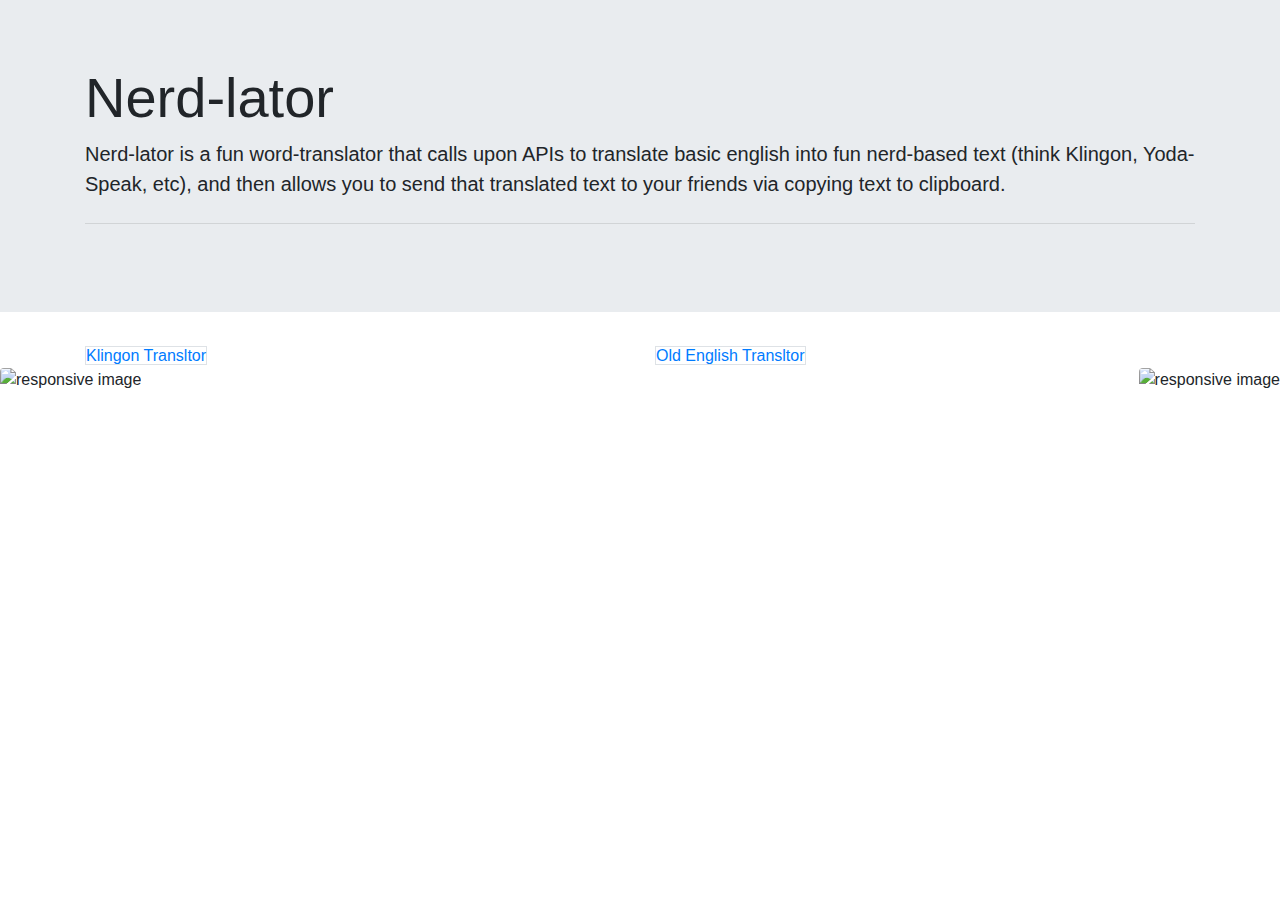
==== index.html @ b60d8e72 "Merge pull request #13 from Rhardin94/Back-end" ====
<!doctype html>
<html lang="en">
  <head>
    <!-- Required meta tags -->
    <meta charset="utf-8">
    <meta name="viewport" content="width=device-width, initial-scale=1, shrink-to-fit=no">

    <!-- Bootstrap CSS -->
    <link rel="stylesheet" href="https://stackpath.bootstrapcdn.com/bootstrap/4.3.1/css/bootstrap.min.css" integrity="sha384-ggOyR0iXCbMQv3Xipma34MD+dH/1fQ784/j6cY/iJTQUOhcWr7x9JvoRxT2MZw1T" crossorigin="anonymous">

    <title>Nerd-lator!</title>
  </head>
  <body>
    <div class="jumbotron jumbotron-fluid">
        <div class="container">
        <h1 class="display-4">Nerd-lator</h1>
        <p class="lead">Nerd-lator is a fun word-translator that calls upon APIs to translate basic english into fun nerd-based text (think Klingon, Yoda-Speak, etc), and then allows you to send that translated text to your friends via copying text to clipboard.</p>
        <hr class="my-4">
        </div>
    </div>

    <div class="container">
        <div class="row">
            <div class="col">
                <a href="klingon.html"><span class="border border-ligh">Klingon Transltor</span></a>
            </div>
            <div class="col">
                <a href="Old-English.html"><span class="border border-ligh">Old English Transltor</span></a>
            </div>
        </div>
    </div>

    <img src="https://i.etsystatic.com/6027615/r/il/fafacd/1409442713/il_570xN.1409442713_5sx2.jpg" class="rounded float-left" alt="responsive image">
    <img src="https://upload.wikimedia.org/wikipedia/commons/thumb/4/4e/Helmeted_Medieval_Knight_or_Soldier_%281%29.JPG/220px-Helmeted_Medieval_Knight_or_Soldier_%281%29.JPG" class="rounded float-right" alt="responsive image">


    <!-- Optional JavaScript -->
    <!-- jQuery first, then Popper.js, then Bootstrap JS -->
    <script src="https://code.jquery.com/jquery-3.3.1.slim.min.js" integrity="sha384-q8i/X+965DzO0rT7abK41JStQIAqVgRVzpbzo5smXKp4YfRvH+8abtTE1Pi6jizo" crossorigin="anonymous"></script>
    <script src="https://cdnjs.cloudflare.com/ajax/libs/popper.js/1.14.7/umd/popper.min.js" integrity="sha384-UO2eT0CpHqdSJQ6hJty5KVphtPhzWj9WO1clHTMGa3JDZwrnQq4sF86dIHNDz0W1" crossorigin="anonymous"></script>
    <script src="https://stackpath.bootstrapcdn.com/bootstrap/4.3.1/js/bootstrap.min.js" integrity="sha384-JjSmVgyd0p3pXB1rRibZUAYoIIy6OrQ6VrjIEaFf/nJGzIxFDsf4x0xIM+B07jRM" crossorigin="anonymous"></script>
  </body>
</html>
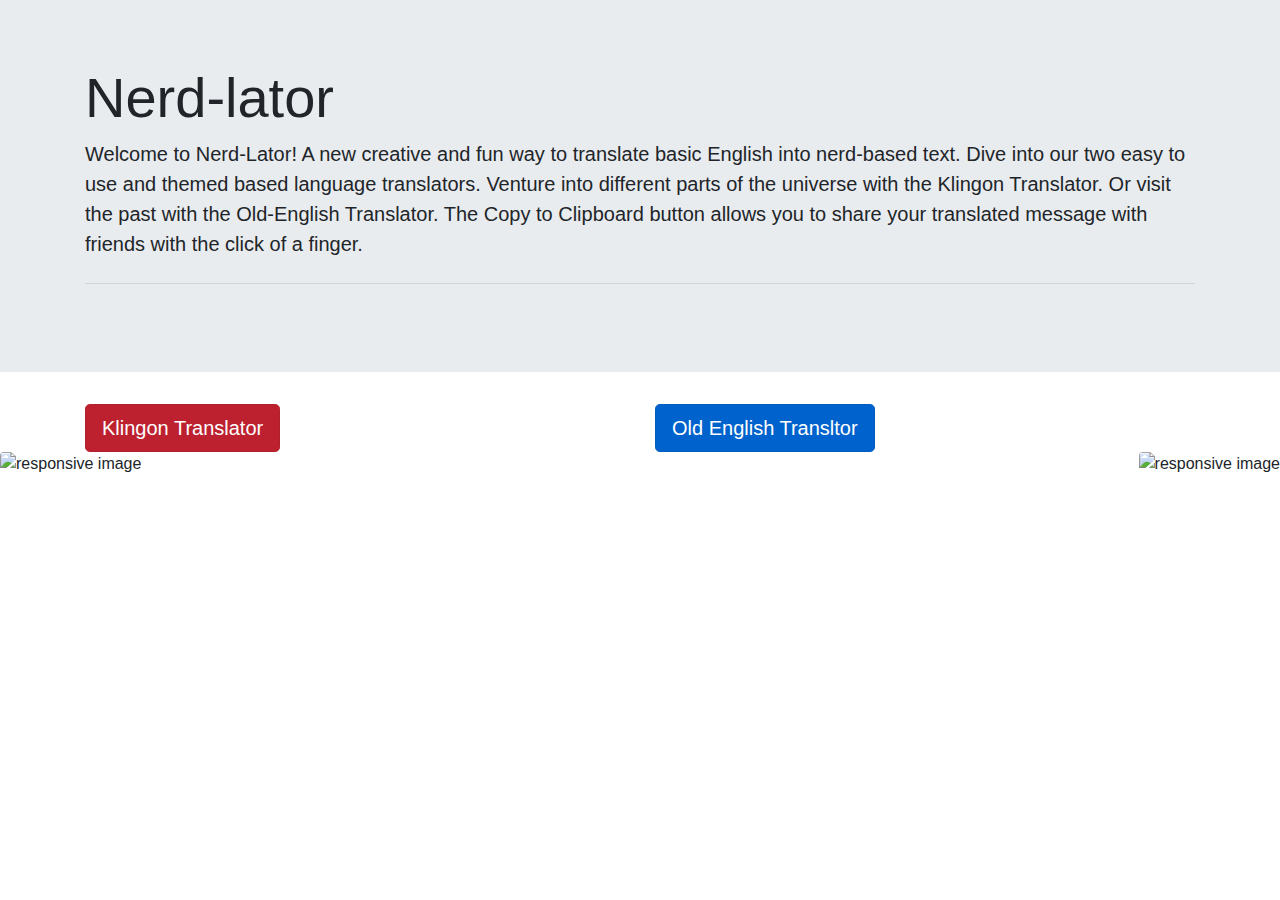
==== commit 52064806: "styling and css changes" ====
--- a/index.html
+++ b/index.html
@@ -4,7 +4,8 @@
     <!-- Required meta tags -->
     <meta charset="utf-8">
     <meta name="viewport" content="width=device-width, initial-scale=1, shrink-to-fit=no">
-
+    <!--Normalize.css-->
+    <link rel="stylesheet" href="css/normalize.css">
     <!-- Bootstrap CSS -->
     <link rel="stylesheet" href="https://stackpath.bootstrapcdn.com/bootstrap/4.3.1/css/bootstrap.min.css" integrity="sha384-ggOyR0iXCbMQv3Xipma34MD+dH/1fQ784/j6cY/iJTQUOhcWr7x9JvoRxT2MZw1T" crossorigin="anonymous">
 
@@ -14,7 +15,7 @@
     <div class="jumbotron jumbotron-fluid">
         <div class="container">
         <h1 class="display-4">Nerd-lator</h1>
-        <p class="lead">Nerd-lator is a fun word-translator that calls upon APIs to translate basic english into fun nerd-based text (think Klingon, Yoda-Speak, etc), and then allows you to send that translated text to your friends via copying text to clipboard.</p>
+        <p class="lead">Welcome to Nerd-Lator! A new creative and fun way to translate basic English into nerd-based text. Dive into our two easy to use and themed based language translators. Venture into different parts of the universe with the Klingon Translator. Or visit the past with the Old-English Translator. The Copy to Clipboard button allows you to share your translated message with friends with the click of a finger.</p>
         <hr class="my-4">
         </div>
     </div>
@@ -22,10 +23,10 @@
     <div class="container">
         <div class="row">
             <div class="col">
-                <a href="klingon.html"><span class="border border-ligh">Klingon Transltor</span></a>
+              <a href="klingon.html" class="btn btn-danger btn-lg active" role="button" aria-pressed="true">Klingon Translator</a>
             </div>
             <div class="col">
-                <a href="Old-English.html"><span class="border border-ligh">Old English Transltor</span></a>
+              <a href="Old-English.html" class="btn btn-primary btn-lg active" role="button" aria-pressed="true">Old English Transltor</a>
             </div>
         </div>
     </div>
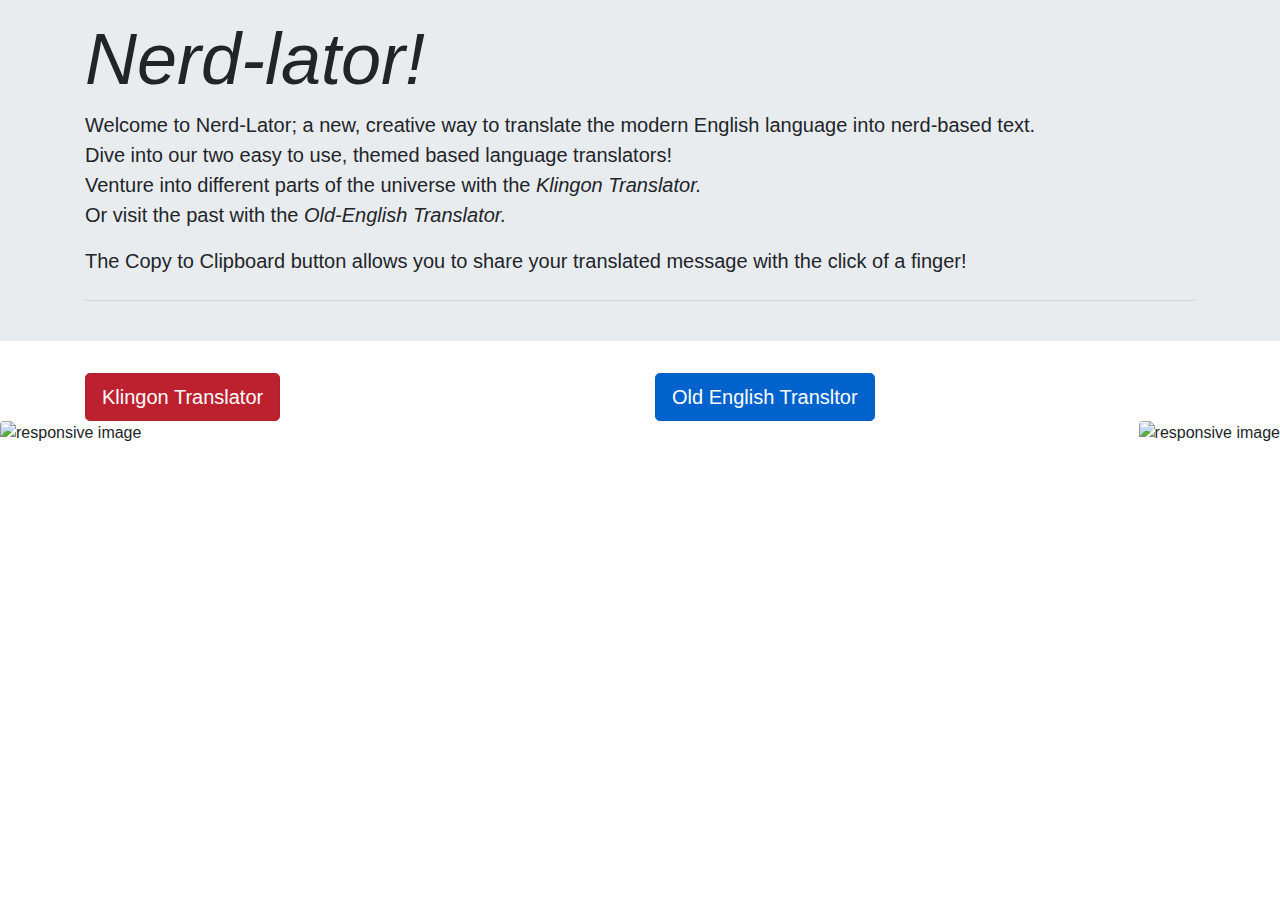
==== commit ef7b9272: "close to final" ====
--- a/index.html
+++ b/index.html
@@ -8,18 +8,18 @@
     <link rel="stylesheet" href="css/normalize.css">
     <!-- Bootstrap CSS -->
     <link rel="stylesheet" href="https://stackpath.bootstrapcdn.com/bootstrap/4.3.1/css/bootstrap.min.css" integrity="sha384-ggOyR0iXCbMQv3Xipma34MD+dH/1fQ784/j6cY/iJTQUOhcWr7x9JvoRxT2MZw1T" crossorigin="anonymous">
-
     <title>Nerd-lator!</title>
   </head>
+  <!--<body style="background-image:url('assets/images/index-background.jpg');background-repeat: no-repeat;">-->
   <body>
-    <div class="jumbotron jumbotron-fluid">
+    <div class="jumbotron jumbotron-fluid p-3">
         <div class="container">
-        <h1 class="display-4">Nerd-lator</h1>
-        <p class="lead">Welcome to Nerd-Lator! A new creative and fun way to translate basic English into nerd-based text. Dive into our two easy to use and themed based language translators. Venture into different parts of the universe with the Klingon Translator. Or visit the past with the Old-English Translator. The Copy to Clipboard button allows you to share your translated message with friends with the click of a finger.</p>
+        <h1 class="display-3"><strong><em>Nerd-lator!</em></strong></h1>
+        <p class="lead">Welcome to Nerd-Lator; a new, creative way to translate the modern English language into nerd-based text.<br> Dive into our two easy to use, themed based language translators!<br> <strong>Venture into different parts of the universe with the <em>Klingon Translator.</em></strong> <br> <strong>Or visit the past with the <em>Old-English Translator.</em></strong></p>
+        <p class="lead">The Copy to Clipboard button allows you to share your translated message with the click of a finger!</p>
         <hr class="my-4">
         </div>
     </div>
-
     <div class="container">
         <div class="row">
             <div class="col">
@@ -30,11 +30,8 @@
             </div>
         </div>
     </div>
-
     <img src="https://i.etsystatic.com/6027615/r/il/fafacd/1409442713/il_570xN.1409442713_5sx2.jpg" class="rounded float-left" alt="responsive image">
     <img src="https://upload.wikimedia.org/wikipedia/commons/thumb/4/4e/Helmeted_Medieval_Knight_or_Soldier_%281%29.JPG/220px-Helmeted_Medieval_Knight_or_Soldier_%281%29.JPG" class="rounded float-right" alt="responsive image">
-
-
     <!-- Optional JavaScript -->
     <!-- jQuery first, then Popper.js, then Bootstrap JS -->
     <script src="https://code.jquery.com/jquery-3.3.1.slim.min.js" integrity="sha384-q8i/X+965DzO0rT7abK41JStQIAqVgRVzpbzo5smXKp4YfRvH+8abtTE1Pi6jizo" crossorigin="anonymous"></script>
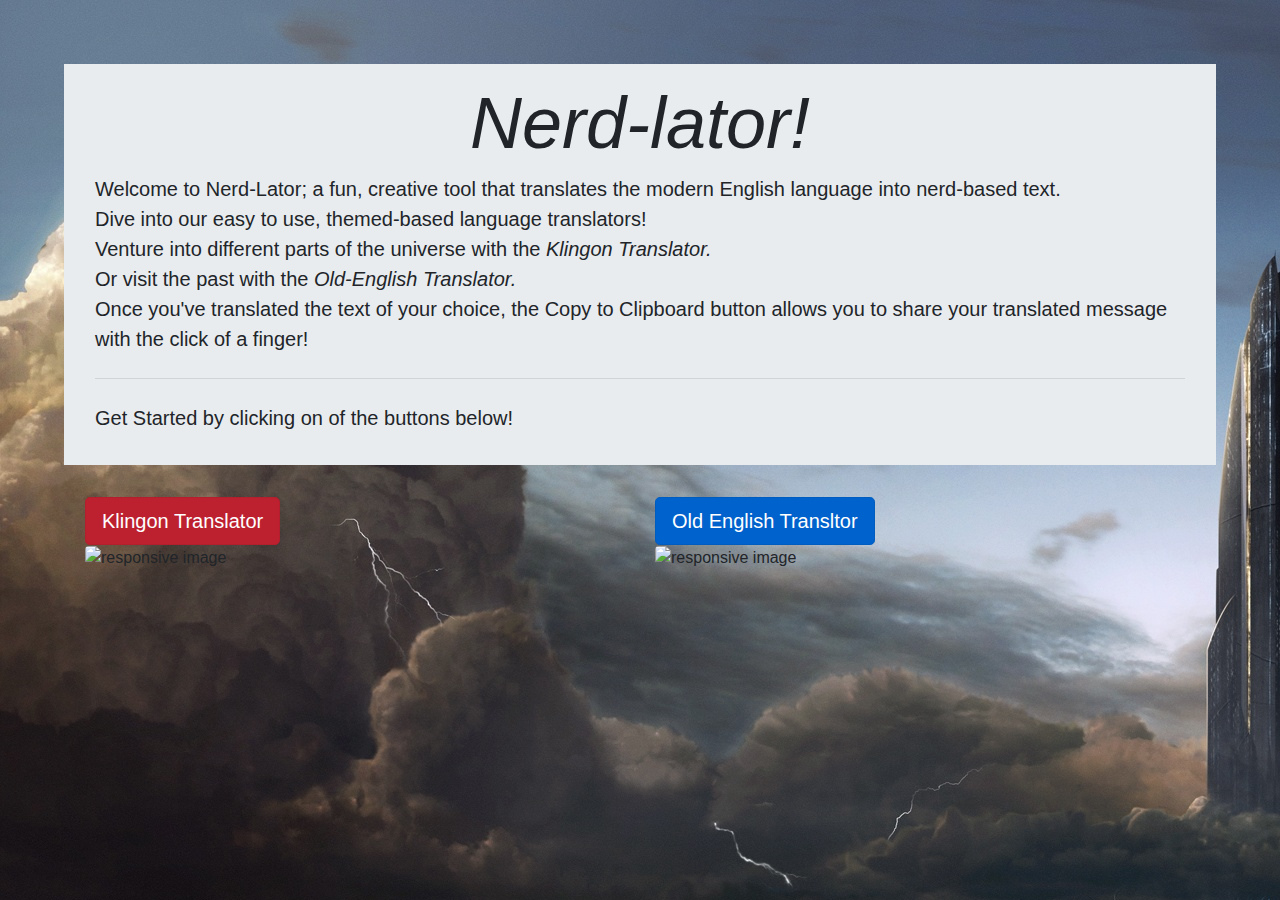
==== commit fb1e1d53: "Merge pull request #19 from Rhardin94/final" ====
--- a/index.html
+++ b/index.html
@@ -7,35 +7,47 @@
     <!--Normalize.css-->
     <link rel="stylesheet" href="css/normalize.css">
     <!-- Bootstrap CSS -->
-    <link rel="stylesheet" href="https://stackpath.bootstrapcdn.com/bootstrap/4.3.1/css/bootstrap.min.css" integrity="sha384-ggOyR0iXCbMQv3Xipma34MD+dH/1fQ784/j6cY/iJTQUOhcWr7x9JvoRxT2MZw1T" crossorigin="anonymous">
+    <link rel="stylesheet" href="https://stackpath.bootstrapcdn.com/bootstrap/4.3.1/css/bootstrap.min.css" integrity="sha384-ggOyR0iXCbMQv3Xipma34MD+dH/1fQ784/j6cY/iJTQUOhcWr7x9JvoRxT2MZw1T"
+      crossorigin="anonymous">
     <title>Nerd-lator!</title>
   </head>
-  <!--<body style="background-image:url('assets/images/index-background.jpg');background-repeat: no-repeat;">-->
-  <body>
-    <div class="jumbotron jumbotron-fluid p-3">
+  <body style="background-image:url('assets/images/index-background.jpg');background-repeat: no-repeat;">
+    <div class="wrapper" style="margin:5%;">
+      <div class="jumbotron jumbotron-fluid p-3 ">
         <div class="container">
-        <h1 class="display-3"><strong><em>Nerd-lator!</em></strong></h1>
-        <p class="lead">Welcome to Nerd-Lator; a new, creative way to translate the modern English language into nerd-based text.<br> Dive into our two easy to use, themed based language translators!<br> <strong>Venture into different parts of the universe with the <em>Klingon Translator.</em></strong> <br> <strong>Or visit the past with the <em>Old-English Translator.</em></strong></p>
-        <p class="lead">The Copy to Clipboard button allows you to share your translated message with the click of a finger!</p>
-        <hr class="my-4">
+          <h1 class="display-3 text-center"><strong><em>Nerd-lator!</em></strong></h1>
+          <p class="lead">Welcome to Nerd-Lator; a fun, creative tool that translates the modern English language into
+            nerd-based text.<br> Dive into our easy to use, themed-based language translators!<br> <strong>Venture into
+              different parts of the universe with the <em>Klingon Translator.</em></strong> <br> <strong>Or visit the
+              past with the <em>Old-English Translator.</em></strong> <br>Once you've translated the text of your choice,
+            the Copy to Clipboard button allows you to share your translated message with the click of a finger!</p>
+          <hr class="my-4">
+          <p class="lead">Get Started by clicking on of the buttons below!</p>
         </div>
+      </div>
+      <div class="container">
+        <div class="row">
+          <div class="col">
+            <a href="klingon.html" class="btn btn-danger btn-lg active" role="button" aria-pressed="true">Klingon
+              Translator</a><br>
+            <img src="https://i.stack.imgur.com/GHiVy.jpg" class="rounded w-25" alt="responsive image">
+          </div>
+          <div class="col">
+            <a href="Old-English.html" class="btn btn-primary btn-lg active" role="button" aria-pressed="true">Old
+              English Transltor</a><br>
+            <img src="https://upload.wikimedia.org/wikipedia/commons/thumb/4/4e/Helmeted_Medieval_Knight_or_Soldier_%281%29.JPG/220px-Helmeted_Medieval_Knight_or_Soldier_%281%29.JPG"
+              class="rounded w-25" alt="responsive image">
+          </div>
+        </div>
+      </div>
     </div>
-    <div class="container">
-        <div class="row">
-            <div class="col">
-              <a href="klingon.html" class="btn btn-danger btn-lg active" role="button" aria-pressed="true">Klingon Translator</a>
-            </div>
-            <div class="col">
-              <a href="Old-English.html" class="btn btn-primary btn-lg active" role="button" aria-pressed="true">Old English Transltor</a>
-            </div>
-        </div>
-    </div>
-    <img src="https://i.etsystatic.com/6027615/r/il/fafacd/1409442713/il_570xN.1409442713_5sx2.jpg" class="rounded float-left" alt="responsive image">
-    <img src="https://upload.wikimedia.org/wikipedia/commons/thumb/4/4e/Helmeted_Medieval_Knight_or_Soldier_%281%29.JPG/220px-Helmeted_Medieval_Knight_or_Soldier_%281%29.JPG" class="rounded float-right" alt="responsive image">
     <!-- Optional JavaScript -->
     <!-- jQuery first, then Popper.js, then Bootstrap JS -->
-    <script src="https://code.jquery.com/jquery-3.3.1.slim.min.js" integrity="sha384-q8i/X+965DzO0rT7abK41JStQIAqVgRVzpbzo5smXKp4YfRvH+8abtTE1Pi6jizo" crossorigin="anonymous"></script>
-    <script src="https://cdnjs.cloudflare.com/ajax/libs/popper.js/1.14.7/umd/popper.min.js" integrity="sha384-UO2eT0CpHqdSJQ6hJty5KVphtPhzWj9WO1clHTMGa3JDZwrnQq4sF86dIHNDz0W1" crossorigin="anonymous"></script>
-    <script src="https://stackpath.bootstrapcdn.com/bootstrap/4.3.1/js/bootstrap.min.js" integrity="sha384-JjSmVgyd0p3pXB1rRibZUAYoIIy6OrQ6VrjIEaFf/nJGzIxFDsf4x0xIM+B07jRM" crossorigin="anonymous"></script>
+    <script src="https://code.jquery.com/jquery-3.3.1.slim.min.js" integrity="sha384-q8i/X+965DzO0rT7abK41JStQIAqVgRVzpbzo5smXKp4YfRvH+8abtTE1Pi6jizo"
+      crossorigin="anonymous"></script>
+    <script src="https://cdnjs.cloudflare.com/ajax/libs/popper.js/1.14.7/umd/popper.min.js" integrity="sha384-UO2eT0CpHqdSJQ6hJty5KVphtPhzWj9WO1clHTMGa3JDZwrnQq4sF86dIHNDz0W1"
+      crossorigin="anonymous"></script>
+    <script src="https://stackpath.bootstrapcdn.com/bootstrap/4.3.1/js/bootstrap.min.js" integrity="sha384-JjSmVgyd0p3pXB1rRibZUAYoIIy6OrQ6VrjIEaFf/nJGzIxFDsf4x0xIM+B07jRM"
+      crossorigin="anonymous"></script>
   </body>
 </html>